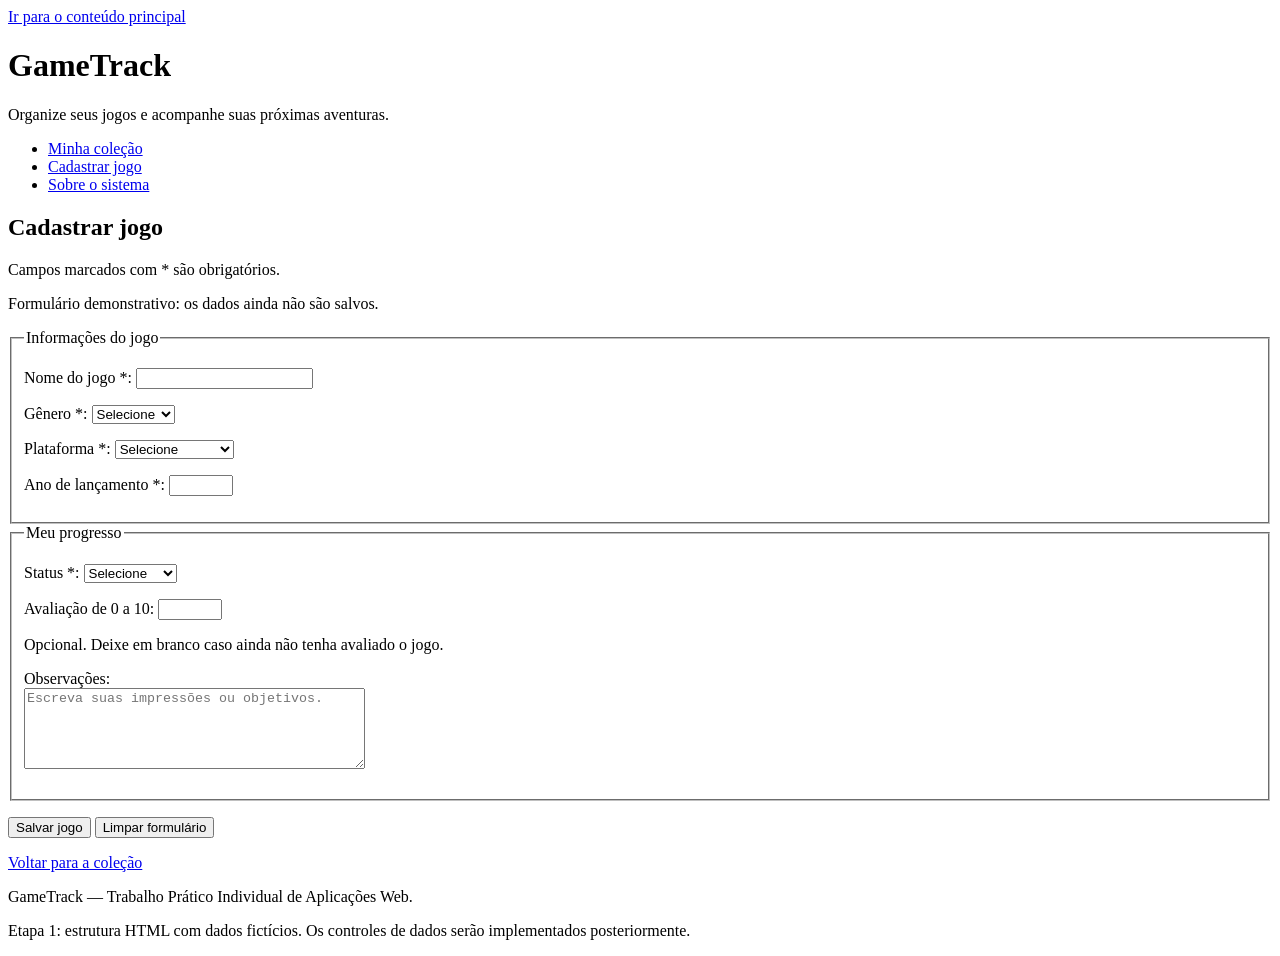
==== pages/cadastro.html @ 2c89f574 "feat: adiciona paginas de cadastro e detalhes dos jogos" ====
<!DOCTYPE html>
<html lang="pt-BR">
<head>
    <meta charset="UTF-8">
    <meta name="viewport" content="width=device-width, initial-scale=1.0">
    <meta name="description" content="GameTrack: organize sua coleção pessoal de jogos.">
    <title>Cadastrar jogo | GameTrack</title>
</head>
<body>
    <a href="#conteudo">Ir para o conteúdo principal</a>
    <header>
        <h1>GameTrack</h1>
        <p>Organize seus jogos e acompanhe suas próximas aventuras.</p>
        <nav aria-label="Navegação principal">
            <ul>
                <li><a href="../index.html">Minha coleção</a></li>
                <li><a href="../pages/cadastro.html">Cadastrar jogo</a></li>
                <li><a href="../index.html#sobre">Sobre o sistema</a></li>
            </ul>
        </nav>
    </header>
    <main id="conteudo">
        <section aria-labelledby="cadastro-titulo">
            <h2 id="cadastro-titulo">Cadastrar jogo</h2>
            <p>Campos marcados com * são obrigatórios.</p>
            <p id="aviso-cadastro">Formulário demonstrativo: os dados ainda não são salvos.</p>
            <form aria-describedby="aviso-cadastro">
                <fieldset>
                    <legend>Informações do jogo</legend>
                    <p><label for="nome">Nome do jogo *:</label>
                        <input type="text" id="nome" name="nome" required maxlength="100"></p>
                    <p><label for="genero">Gênero *:</label>
                        <select id="genero" name="genero" required><option value="">Selecione</option><option>RPG</option><option>Corrida</option><option>Aventura</option><option>Ação</option><option>Estratégia</option><option>Esporte</option><option>Outro</option></select></p>
                    <p><label for="plataforma">Plataforma *:</label>
                        <select id="plataforma" name="plataforma" required><option value="">Selecione</option><option>PC</option><option>PlayStation</option><option>Xbox</option><option>Nintendo Switch</option><option>Mobile</option><option>Outra</option></select></p>
                    <p><label for="ano">Ano de lançamento *:</label>
                        <input type="number" id="ano" name="ano" min="1950" max="2100" step="1" required></p>
                </fieldset>
                <fieldset>
                    <legend>Meu progresso</legend>
                    <p><label for="status">Status *:</label>
                        <select id="status" name="status" required><option value="">Selecione</option><option value="quero-jogar">Quero jogar</option><option value="jogando">Jogando</option><option value="finalizado">Finalizado</option></select></p>
                    <p><label for="avaliacao">Avaliação de 0 a 10:</label>
                        <input type="number" id="avaliacao" name="avaliacao" min="0" max="10" step="0.5" aria-describedby="ajuda-avaliacao"></p>
                    <p id="ajuda-avaliacao">Opcional. Deixe em branco caso ainda não tenha avaliado o jogo.</p>
                    <p><label for="observacoes">Observações:</label><br>
                        <textarea id="observacoes" name="observacoes" rows="5" cols="40" maxlength="1000" placeholder="Escreva suas impressões ou objetivos."></textarea></p>
                </fieldset>
                <!-- A ação de salvar será implementada com JavaScript na Etapa 3. -->
                <p><button type="button">Salvar jogo</button> <button type="reset">Limpar formulário</button></p>
            </form>
            <p><a href="../index.html">Voltar para a coleção</a></p>
        </section>
    </main>
    <footer>
        <p>GameTrack — Trabalho Prático Individual de Aplicações Web.</p>
        <p>Etapa 1: estrutura HTML com dados fictícios. Os controles de dados serão implementados posteriormente.</p>
    </footer>
</body>
</html>
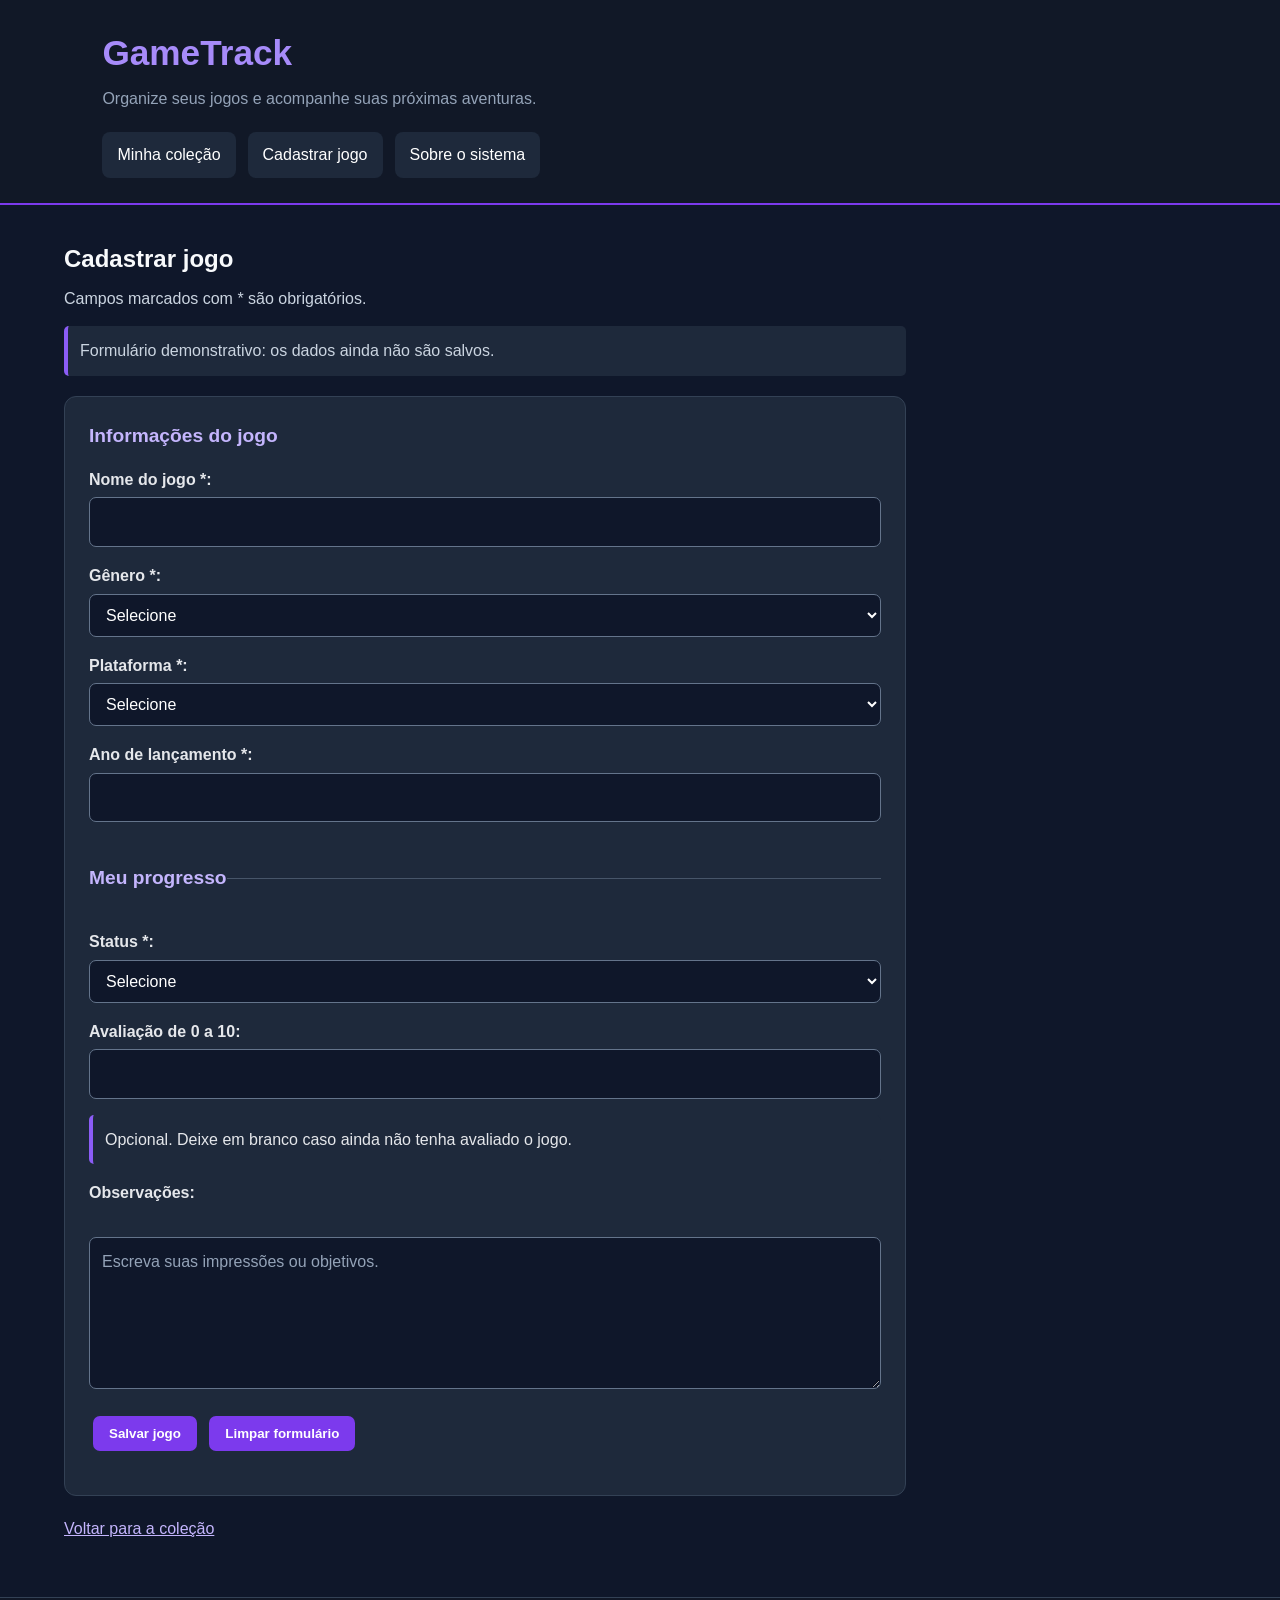
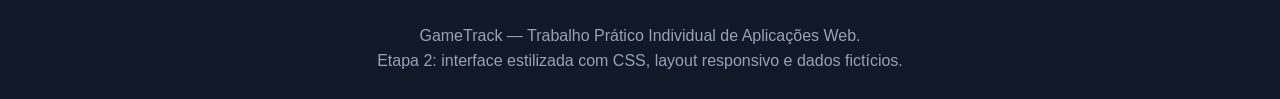
==== commit ea325a26: "style: implementa identidade visual e layout do GameTrack" ====
--- a/pages/cadastro.html
+++ b/pages/cadastro.html
@@ -1,10 +1,16 @@
 <!DOCTYPE html>
 <html lang="pt-BR">
+
+<!DOCTYPE html>
+<html lang="pt-BR">
+
 <head>
     <meta charset="UTF-8">
     <meta name="viewport" content="width=device-width, initial-scale=1.0">
-    <meta name="description" content="GameTrack: organize sua coleção pessoal de jogos.">
+    <meta name="description" content="Cadastre um novo jogo no GameTrack">
     <title>Cadastrar jogo | GameTrack</title>
+
+    <link rel="stylesheet" href="../assets/css/style.css">
 </head>
 <body>
     <a href="#conteudo">Ir para o conteúdo principal</a>
@@ -54,7 +60,7 @@
     </main>
     <footer>
         <p>GameTrack — Trabalho Prático Individual de Aplicações Web.</p>
-        <p>Etapa 1: estrutura HTML com dados fictícios. Os controles de dados serão implementados posteriormente.</p>
+        <p>Etapa 2: interface estilizada com CSS, layout responsivo e dados fictícios.</p>
     </footer>
 </body>
 </html>
--- a/assets/css/style.css
+++ b/assets/css/style.css
@@ -0,0 +1,466 @@
+/* =========================
+   CONFIGURAÇÕES GERAIS
+========================= */
+
+* {
+    margin: 0;
+    padding: 0;
+    box-sizing: border-box;
+}
+
+html {
+    scroll-behavior: smooth;
+}
+
+body {
+    font-family: Arial, Helvetica, sans-serif;
+    background-color: #0f172a;
+    color: #e5e7eb;
+    line-height: 1.6;
+    min-height: 100vh;
+}
+
+a {
+    color: #c4b5fd;
+}
+
+a:hover {
+    color: #ffffff;
+}
+
+
+/* =========================
+   ACESSIBILIDADE
+========================= */
+
+body > a:first-child {
+    position: absolute;
+    left: -9999px;
+}
+
+body > a:first-child:focus {
+    left: 20px;
+    top: 20px;
+    z-index: 1000;
+    background-color: white;
+    color: #111827;
+    padding: 10px 15px;
+    border-radius: 8px;
+}
+
+
+/* =========================
+   CABEÇALHO
+========================= */
+
+header {
+    background-color: #111827;
+    padding: 25px 8%;
+    border-bottom: 2px solid #7c3aed;
+}
+
+header h1 {
+    color: #a78bfa;
+    font-size: 2.2rem;
+}
+
+header > p {
+    color: #94a3b8;
+    margin: 5px 0 20px;
+}
+
+
+/* =========================
+   NAVEGAÇÃO - FLEXBOX
+========================= */
+
+nav ul {
+    display: flex;
+    gap: 12px;
+    flex-wrap: wrap;
+    list-style: none;
+}
+
+nav a {
+    display: block;
+    padding: 10px 15px;
+    color: white;
+    text-decoration: none;
+    background-color: #1e293b;
+    border-radius: 8px;
+    transition: 0.2s;
+}
+
+nav a:hover {
+    background-color: #7c3aed;
+    transform: translateY(-2px);
+}
+
+nav a:focus-visible {
+    outline: 3px solid #c4b5fd;
+    outline-offset: 3px;
+}
+
+
+/* =========================
+   LAYOUT PRINCIPAL - GRID
+========================= */
+
+main {
+    width: 90%;
+    max-width: 1200px;
+    margin: 35px auto;
+
+    display: grid;
+    grid-template-columns: minmax(0, 3fr) minmax(220px, 1fr);
+    gap: 30px;
+    align-items: start;
+}
+
+main > section:first-child {
+    min-width: 0;
+}
+
+#sobre {
+    grid-column: 1 / -1;
+}
+
+section h2,
+aside h2 {
+    color: #f8fafc;
+    margin-bottom: 8px;
+}
+
+section > p,
+aside > p {
+    color: #cbd5e1;
+    margin-bottom: 15px;
+}
+
+
+/* =========================
+   FORMULÁRIOS
+========================= */
+
+form {
+    background-color: #1e293b;
+    padding: 24px;
+    margin: 20px 0;
+    border: 1px solid #334155;
+    border-radius: 12px;
+}
+
+fieldset {
+    border: 0;
+}
+
+fieldset + fieldset {
+    margin-top: 25px;
+    padding-top: 20px;
+    border-top: 1px solid #475569;
+}
+
+legend {
+    color: #c4b5fd;
+    font-size: 1.2rem;
+    font-weight: bold;
+    margin-bottom: 15px;
+}
+
+form p {
+    margin-bottom: 16px;
+}
+
+label {
+    display: block;
+    margin-bottom: 5px;
+    font-weight: bold;
+}
+
+input,
+select,
+textarea {
+    width: 100%;
+    max-width: 100%;
+    padding: 11px 12px;
+    background-color: #0f172a;
+    color: white;
+    border: 1px solid #64748b;
+    border-radius: 7px;
+    font: inherit;
+}
+
+textarea {
+    min-height: 120px;
+    resize: vertical;
+}
+
+input::placeholder,
+textarea::placeholder {
+    color: #94a3b8;
+}
+
+
+/* Foco dos campos */
+
+input:focus,
+select:focus,
+textarea:focus {
+    outline: 3px solid #8b5cf6;
+    outline-offset: 2px;
+    border-color: transparent;
+}
+
+
+/* =========================
+   BOTÕES
+========================= */
+
+button {
+    padding: 10px 16px;
+    margin: 4px;
+    border: none;
+    border-radius: 7px;
+    background-color: #7c3aed;
+    color: white;
+    font-weight: bold;
+    cursor: pointer;
+    transition: 0.2s;
+}
+
+button:hover {
+    background-color: #6d28d9;
+    transform: translateY(-2px);
+}
+
+button:focus-visible {
+    outline: 3px solid #c4b5fd;
+    outline-offset: 3px;
+}
+
+
+/* Excluir */
+
+button[aria-label^="Excluir"] {
+    background-color: #b91c1c;
+}
+
+button[aria-label^="Excluir"]:hover {
+    background-color: #991b1b;
+}
+
+
+/* Editar */
+
+button[aria-label^="Editar"] {
+    background-color: #2563eb;
+}
+
+button[aria-label^="Editar"]:hover {
+    background-color: #1d4ed8;
+}
+
+
+/* =========================
+   TABELA / LISTAGEM
+========================= */
+
+table {
+    width: 100%;
+    border-collapse: collapse;
+    margin-top: 20px;
+    background-color: #1e293b;
+    border-radius: 10px;
+    overflow: hidden;
+}
+
+caption {
+    padding: 12px;
+    color: #cbd5e1;
+    text-align: left;
+}
+
+th,
+td {
+    padding: 13px;
+    border-bottom: 1px solid #334155;
+    text-align: left;
+}
+
+thead {
+    background-color: #7c3aed;
+    color: white;
+}
+
+tbody tr {
+    transition: background-color 0.2s;
+}
+
+tbody tr:hover {
+    background-color: #293548;
+}
+
+td a {
+    display: inline-block;
+    margin-bottom: 6px;
+}
+
+
+/* =========================
+   RESUMO DA COLEÇÃO
+========================= */
+
+aside {
+    background-color: #1e293b;
+    border: 1px solid #334155;
+    border-radius: 12px;
+    padding: 22px;
+}
+
+aside ul {
+    list-style-position: inside;
+    margin: 15px 0;
+}
+
+aside li {
+    padding: 5px 0;
+}
+
+
+/* =========================
+   DETALHES DOS JOGOS
+========================= */
+
+article {
+    background-color: #1e293b;
+    border: 1px solid #334155;
+    border-radius: 12px;
+    padding: 22px;
+    margin: 20px 0;
+    transition: 0.2s;
+}
+
+article:hover {
+    border-color: #8b5cf6;
+    transform: translateY(-3px);
+}
+
+article h3 {
+    color: #c4b5fd;
+    font-size: 1.4rem;
+    margin-bottom: 15px;
+}
+
+/* GRID utilizado nos detalhes */
+
+article dl {
+    display: grid;
+    grid-template-columns: 160px 1fr;
+    gap: 8px 15px;
+    margin-bottom: 18px;
+}
+
+article dt {
+    font-weight: bold;
+    color: #a78bfa;
+}
+
+article dd {
+    color: #e2e8f0;
+}
+
+article h4 {
+    margin: 15px 0 5px;
+}
+
+
+/* =========================
+   MENSAGENS / ESTADOS
+========================= */
+
+#aviso-controles,
+#aviso-cadastro,
+#ajuda-avaliacao {
+    background-color: #1e293b;
+    border-left: 4px solid #8b5cf6;
+    padding: 12px;
+    border-radius: 5px;
+}
+
+
+/* =========================
+   RODAPÉ
+========================= */
+
+footer {
+    margin-top: 40px;
+    padding: 25px;
+    text-align: center;
+    background-color: #111827;
+    border-top: 1px solid #334155;
+    color: #94a3b8;
+}
+
+
+/* =========================
+   RESPONSIVIDADE
+========================= */
+
+@media (max-width: 900px) {
+
+    main {
+        grid-template-columns: 1fr;
+    }
+
+    #sobre {
+        grid-column: auto;
+    }
+
+    table {
+        display: block;
+        overflow-x: auto;
+        white-space: nowrap;
+    }
+}
+
+
+@media (max-width: 600px) {
+
+    header {
+        padding: 20px;
+    }
+
+    header h1 {
+        font-size: 1.8rem;
+    }
+
+    nav ul {
+        flex-direction: column;
+    }
+
+    nav a {
+        text-align: center;
+    }
+
+    main {
+        width: 94%;
+        margin: 25px auto;
+    }
+
+    form {
+        padding: 16px;
+    }
+
+    article dl {
+        grid-template-columns: 1fr;
+    }
+
+    article dd {
+        margin-bottom: 8px;
+    }
+
+    button {
+        width: 100%;
+        margin: 5px 0;
+    }
+}
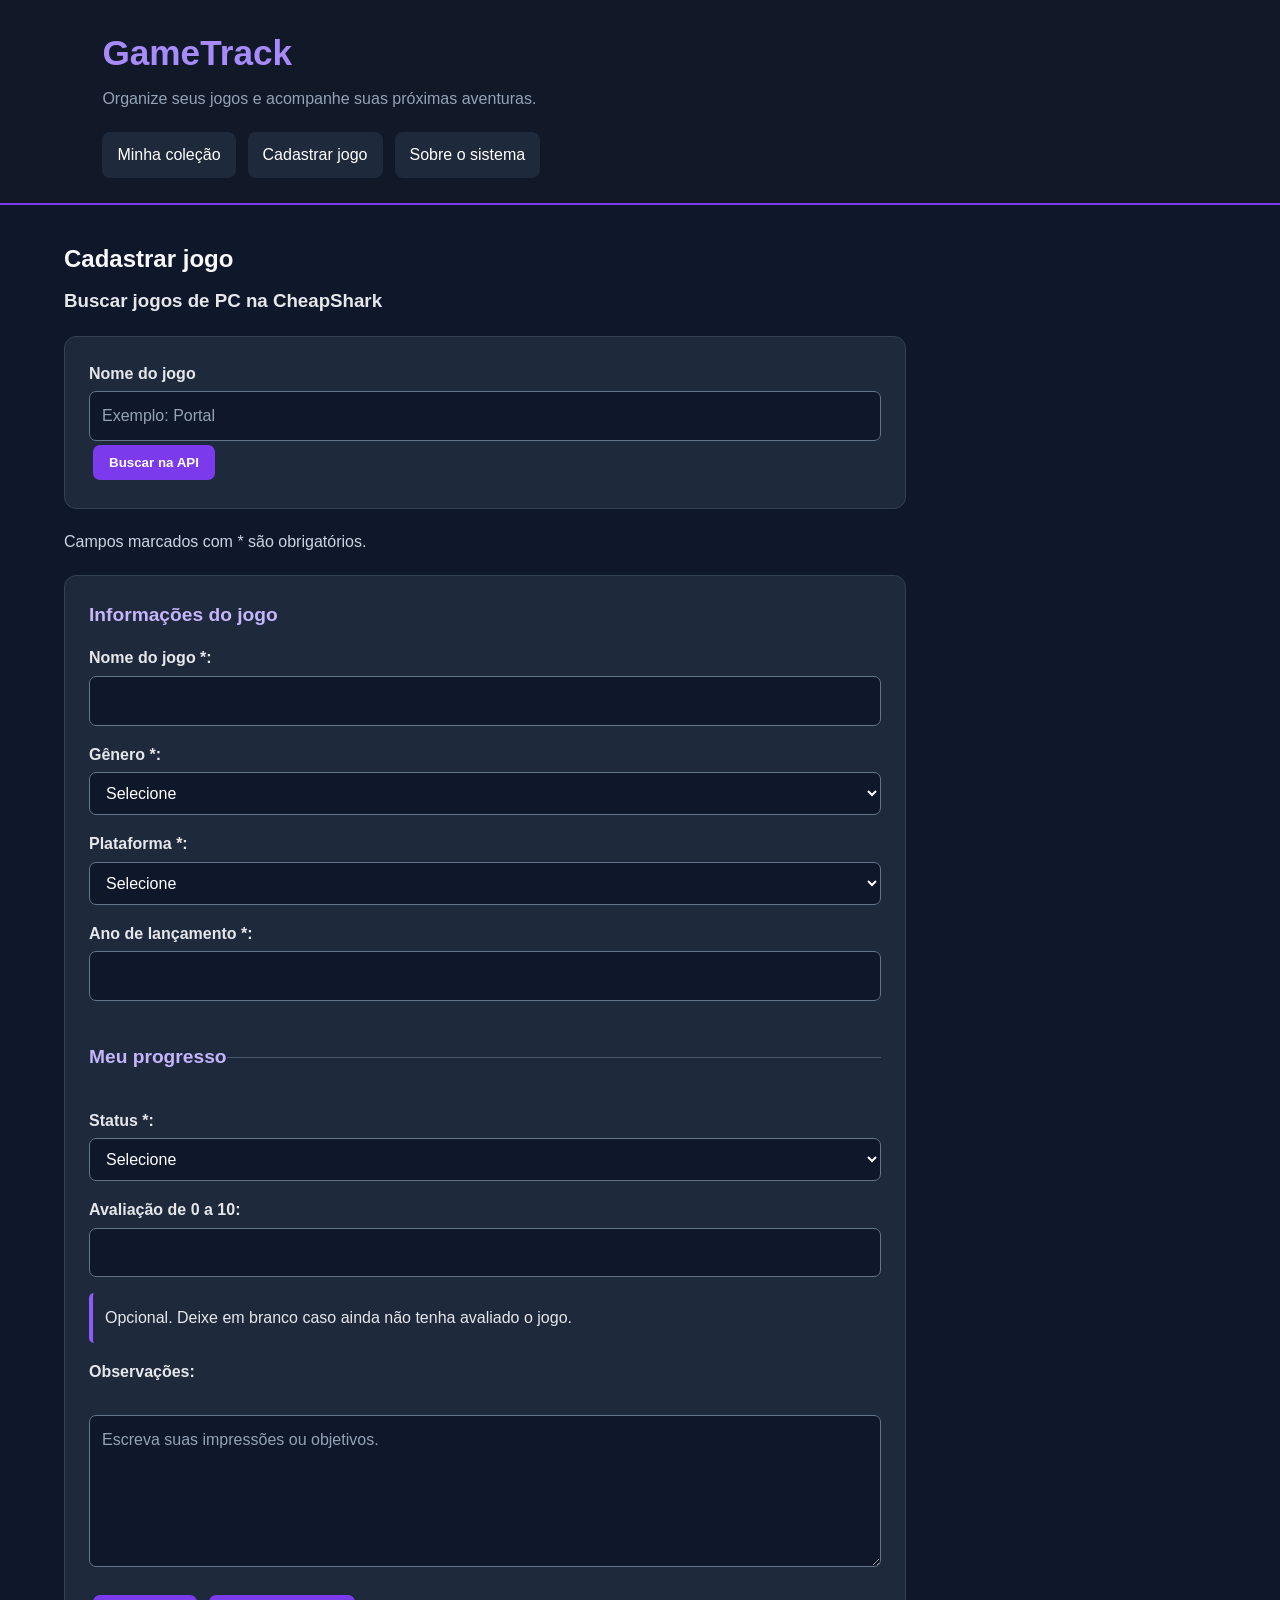
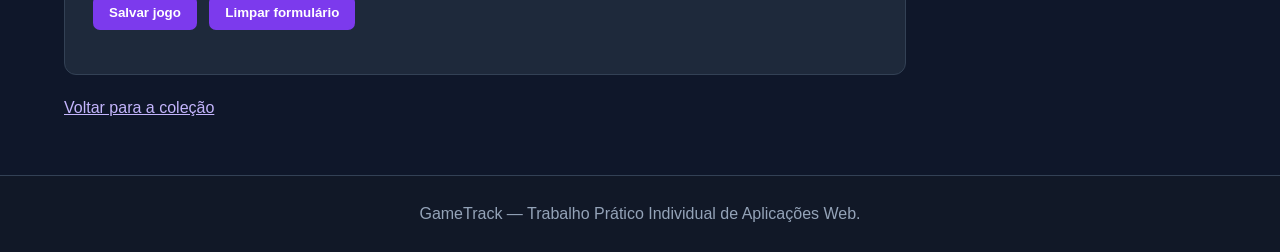
==== commit 1c473130: "feat: integra cadastro e gerenciamento da colecao de jogos" ====
--- a/pages/cadastro.html
+++ b/pages/cadastro.html
@@ -1,66 +1,133 @@
 <!DOCTYPE html>
 <html lang="pt-BR">
-
-<!DOCTYPE html>
-<html lang="pt-BR">
-
 <head>
     <meta charset="UTF-8">
     <meta name="viewport" content="width=device-width, initial-scale=1.0">
     <meta name="description" content="Cadastre um novo jogo no GameTrack">
     <title>Cadastrar jogo | GameTrack</title>
-
     <link rel="stylesheet" href="../assets/css/style.css">
+    <script src="../assets/js/script.js" defer></script>
+    <script src="../assets/js/api-jogos.js" defer></script>
 </head>
 <body>
     <a href="#conteudo">Ir para o conteúdo principal</a>
+
     <header>
         <h1>GameTrack</h1>
         <p>Organize seus jogos e acompanhe suas próximas aventuras.</p>
+
         <nav aria-label="Navegação principal">
             <ul>
                 <li><a href="../index.html">Minha coleção</a></li>
-                <li><a href="../pages/cadastro.html">Cadastrar jogo</a></li>
+                <li><a href="cadastro.html">Cadastrar jogo</a></li>
                 <li><a href="../index.html#sobre">Sobre o sistema</a></li>
             </ul>
         </nav>
     </header>
+
     <main id="conteudo">
         <section aria-labelledby="cadastro-titulo">
             <h2 id="cadastro-titulo">Cadastrar jogo</h2>
+
+            <section id="importacao-jogos" aria-labelledby="importacao-titulo" hidden>
+                <h3 id="importacao-titulo">Buscar jogos de PC na CheapShark</h3>
+
+                <form id="form-busca-api">
+                    <label for="titulo-api">Nome do jogo</label>
+                    <input type="search" id="titulo-api" name="titulo"
+                        required minlength="2" maxlength="100" placeholder="Exemplo: Portal">
+                    <button type="submit">Buscar na API</button>
+                </form>
+
+                <p id="mensagem-api" role="status"></p>
+                <ul id="resultados-api"></ul>
+            </section>
+
             <p>Campos marcados com * são obrigatórios.</p>
-            <p id="aviso-cadastro">Formulário demonstrativo: os dados ainda não são salvos.</p>
-            <form aria-describedby="aviso-cadastro">
+
+            <form id="form-cadastro">
                 <fieldset>
                     <legend>Informações do jogo</legend>
-                    <p><label for="nome">Nome do jogo *:</label>
-                        <input type="text" id="nome" name="nome" required maxlength="100"></p>
-                    <p><label for="genero">Gênero *:</label>
-                        <select id="genero" name="genero" required><option value="">Selecione</option><option>RPG</option><option>Corrida</option><option>Aventura</option><option>Ação</option><option>Estratégia</option><option>Esporte</option><option>Outro</option></select></p>
-                    <p><label for="plataforma">Plataforma *:</label>
-                        <select id="plataforma" name="plataforma" required><option value="">Selecione</option><option>PC</option><option>PlayStation</option><option>Xbox</option><option>Nintendo Switch</option><option>Mobile</option><option>Outra</option></select></p>
-                    <p><label for="ano">Ano de lançamento *:</label>
-                        <input type="number" id="ano" name="ano" min="1950" max="2100" step="1" required></p>
+
+                    <p>
+                        <label for="nome">Nome do jogo *:</label>
+                        <input type="text" id="nome" name="nome" required maxlength="100">
+                    </p>
+
+                    <p>
+                        <label for="genero">Gênero *:</label>
+                        <select id="genero" name="genero" required>
+                            <option value="">Selecione</option>
+                            <option>RPG</option>
+                            <option>Corrida</option>
+                            <option>Aventura</option>
+                            <option>Ação</option>
+                            <option>Estratégia</option>
+                            <option>Esporte</option>
+                            <option>Outro</option>
+                        </select>
+                    </p>
+
+                    <p>
+                        <label for="plataforma">Plataforma *:</label>
+                        <select id="plataforma" name="plataforma" required>
+                            <option value="">Selecione</option>
+                            <option>PC</option>
+                            <option>PlayStation</option>
+                            <option>Xbox</option>
+                            <option>Nintendo Switch</option>
+                            <option>Mobile</option>
+                            <option>Outra</option>
+                        </select>
+                    </p>
+
+                    <p>
+                        <label for="ano">Ano de lançamento *:</label>
+                        <input type="number" id="ano" name="ano"
+                            required min="1950" max="2100" step="1">
+                    </p>
                 </fieldset>
+
                 <fieldset>
                     <legend>Meu progresso</legend>
-                    <p><label for="status">Status *:</label>
-                        <select id="status" name="status" required><option value="">Selecione</option><option value="quero-jogar">Quero jogar</option><option value="jogando">Jogando</option><option value="finalizado">Finalizado</option></select></p>
-                    <p><label for="avaliacao">Avaliação de 0 a 10:</label>
-                        <input type="number" id="avaliacao" name="avaliacao" min="0" max="10" step="0.5" aria-describedby="ajuda-avaliacao"></p>
+
+                    <p>
+                        <label for="status">Status *:</label>
+                        <select id="status" name="status" required>
+                            <option value="">Selecione</option>
+                            <option value="quero-jogar">Quero jogar</option>
+                            <option value="jogando">Jogando</option>
+                            <option value="finalizado">Finalizado</option>
+                        </select>
+                    </p>
+
+                    <p>
+                        <label for="avaliacao">Avaliação de 0 a 10:</label>
+                        <input type="number" id="avaliacao" name="avaliacao"
+                            min="0" max="10" step="0.5" aria-describedby="ajuda-avaliacao">
+                    </p>
                     <p id="ajuda-avaliacao">Opcional. Deixe em branco caso ainda não tenha avaliado o jogo.</p>
-                    <p><label for="observacoes">Observações:</label><br>
-                        <textarea id="observacoes" name="observacoes" rows="5" cols="40" maxlength="1000" placeholder="Escreva suas impressões ou objetivos."></textarea></p>
+
+                    <p>
+                        <label for="observacoes">Observações:</label><br>
+                        <textarea id="observacoes" name="observacoes" rows="5" cols="40"
+                            maxlength="1000" placeholder="Escreva suas impressões ou objetivos."></textarea>
+                    </p>
                 </fieldset>
-                <!-- A ação de salvar será implementada com JavaScript na Etapa 3. -->
-                <p><button type="button">Salvar jogo</button> <button type="reset">Limpar formulário</button></p>
+
+                <p>
+                    <button type="submit">Salvar jogo</button>
+                    <button type="reset">Limpar formulário</button>
+                </p>
             </form>
+
+            <p id="mensagem-cadastro" role="status"></p>
             <p><a href="../index.html">Voltar para a coleção</a></p>
         </section>
     </main>
+
     <footer>
         <p>GameTrack — Trabalho Prático Individual de Aplicações Web.</p>
-        <p>Etapa 2: interface estilizada com CSS, layout responsivo e dados fictícios.</p>
     </footer>
 </body>
-</html>
+</html>
--- a/assets/css/style.css
+++ b/assets/css/style.css
@@ -463,4 +463,43 @@
         width: 100%;
         margin: 5px 0;
     }
+}
+/* Melhoria dos estados de interação */
+
+a,
+button,
+input,
+select,
+textarea {
+    transition: 0.2s ease;
+}
+
+input:hover,
+select:hover,
+textarea:hover {
+    border-color: #a78bfa;
+}
+
+button:active {
+    transform: scale(0.98);
+}
+/* Ajustes para celulares menores */
+
+@media (max-width: 480px) {
+    body {
+        font-size: 0.95rem;
+    }
+
+    header h1 {
+        font-size: 1.6rem;
+    }
+
+    main {
+        width: 92%;
+    }
+
+    th,
+    td {
+        padding: 10px;
+    }
 }
